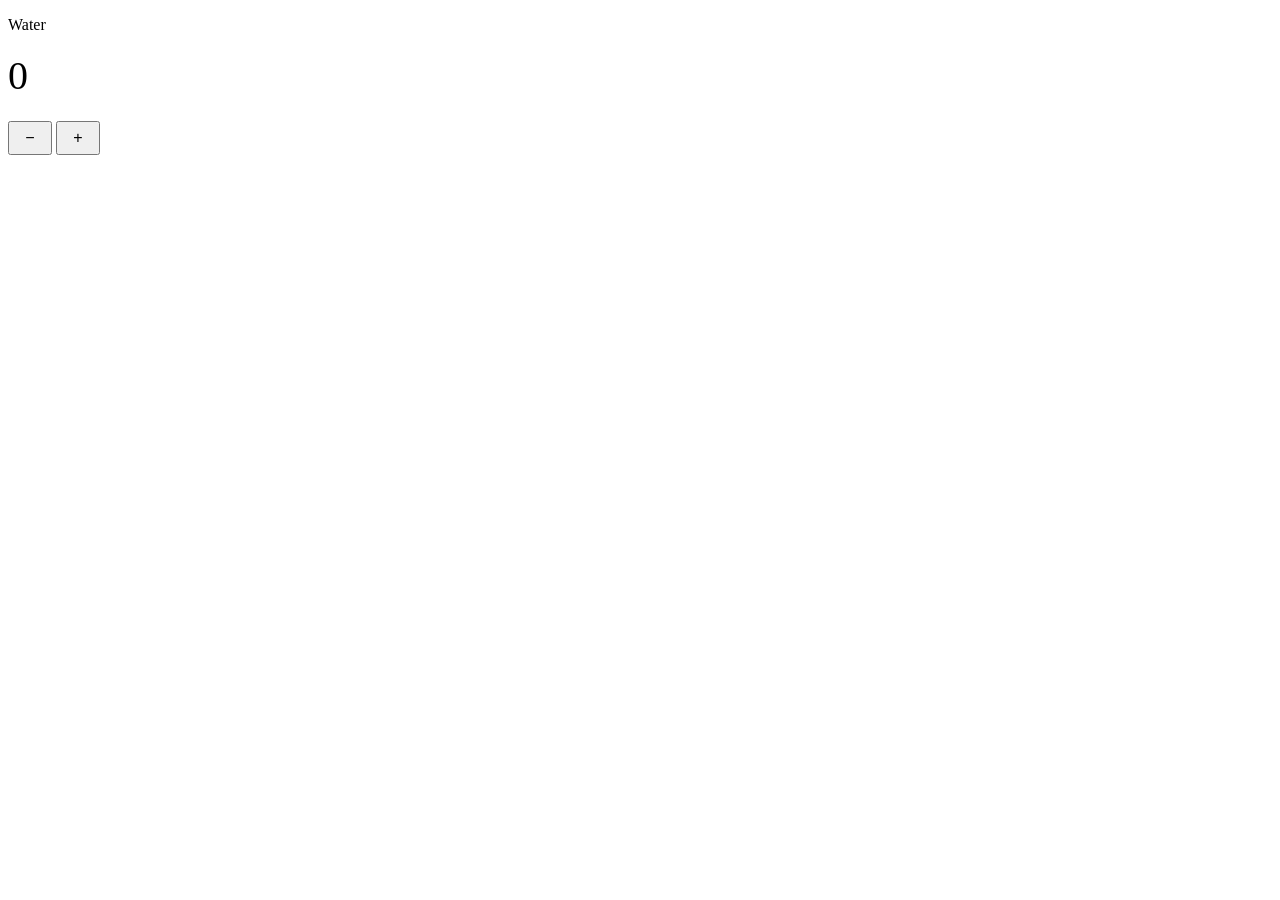
==== counter.html @ 2d7e173f "widgets 2026-11-22" ====
<!doctype html>
<html lang="en">
<head>
<meta charset="utf-8">
<meta name="viewport" content="width=device-width, initial-scale=1">
<title>Daily counter · WellKept Widgets</title>
<script src="wk.js"></script>
<link rel="stylesheet" href="wk.css">
<style>
  .head { display: flex; align-items: center; justify-content: space-between; gap: 8px; }
  .head .eyebrow { text-align: left; }
  .ico { width: 34px; height: 34px; border-radius: 10px; background: var(--bg); border: 1px solid var(--line); display: grid; place-items: center; color: var(--accent); }
  .ico svg { width: 20px; height: 20px; }
  .val { font-size: 40px; margin: 10px 0 2px; }
  .val small { font-size: 15px; color: var(--muted); }
  .pips { display: flex; gap: 5px; justify-content: center; flex-wrap: wrap; margin: 10px 0 12px; }
  .pips i { width: 14px; height: 14px; border-radius: 50%; border: 1.5px solid var(--accent); }
  .pips i.on { background: var(--accent); }
  .done { font-size: 12px; color: var(--accent2); min-height: 16px; margin-top: 8px; }
  .row button { min-width: 44px; font-size: 16px; padding: 6px 14px; }
</style>
</head>
<body>
<div class="card">
  <div class="head"><div class="eyebrow" id="label">Water</div><div class="ico" id="ico"></div></div>
  <div class="val big" id="val">0</div>
  <div class="pips" id="pips"></div>
  <div class="track" id="trackwrap" style="display:none"><i id="bar"></i></div>
  <div class="row" style="margin-top:12px">
    <button id="minus" aria-label="Remove one">−</button>
    <button class="main" id="plus" aria-label="Add one">+</button>
  </div>
  <div class="done" id="done"></div>
  <div id="wk-brand"></div>
</div>
<script>
/* Réglages : &label=Water &goal=8 &step=1 &unit=glasses &icon=water|coffee|book|steps|star|heart|moon|leaf
   &reset=daily|never &id=water (chaque compteur a son id pour garder sa valeur) */
(function () {
  var ICONS = {
    water: '<path d="M12 3s6 7 6 11a6 6 0 0 1-12 0c0-4 6-11 6-11z"/>',
    coffee: '<path d="M4 9h12v5a5 5 0 0 1-5 5H9a5 5 0 0 1-5-5V9z"/><path d="M16 11h2a2 2 0 0 1 0 4h-2"/><path d="M8 3v3M12 3v3"/>',
    book: '<path d="M4 5a2 2 0 0 1 2-2h13v16H6a2 2 0 0 0-2 2V5z"/><path d="M4 19a2 2 0 0 1 2-2h13"/>',
    steps: '<path d="M7 16c-2 0-3-2-3-5s1-6 3-6 3 3 3 6-1 5-3 5zM17 20c-2 0-3-2-3-4s1-5 3-5 3 3 3 5-1 4-3 4z"/>',
    star: '<path d="M12 3l2.7 5.6 6.1.9-4.4 4.3 1 6.1L12 17l-5.4 2.9 1-6.1L3.2 9.5l6.1-.9z"/>',
    heart: '<path d="M12 20s-7-4.4-7-10a4 4 0 0 1 7-2.6A4 4 0 0 1 19 10c0 5.6-7 10-7 10z"/>',
    moon: '<path d="M20 14A8 8 0 0 1 10 4a8 8 0 1 0 10 10z"/>',
    leaf: '<path d="M5 19c0-9 6-14 15-14 0 9-5 15-14 15"/><path d="M5 19l7-7"/>'
  };
  var $ = function (id) { return document.getElementById(id); };
  var label = WK.param("label", "Water"), goal = WK.num("goal", 8, 1, 100000), step = WK.num("step", 1, 0.01, 100000);
  var unit = WK.param("unit", ""), daily = WK.param("reset", "daily") !== "never";
  var icon = ICONS[WK.param("icon", "water")] || ICONS.star;
  $("label").textContent = label;
  $("ico").innerHTML = '<svg viewBox="0 0 24 24" fill="none" stroke="currentColor" stroke-width="1.8" stroke-linecap="round" stroke-linejoin="round">' + icon + "</svg>";
  var st = WK.store("counter-" + (WK.param("id") ? "" : label.toLowerCase().replace(/\W+/g, "-"))), s = st.get({});
  var v = daily && s.day !== WK.today() ? 0 : s.v || 0;
  var pipsMode = goal / step <= 12;
  if (!pipsMode) { $("pips").style.display = "none"; $("trackwrap").style.display = "block"; }
  function fmt(n) { return Math.round(n * 100) / 100; }
  function draw() {
    $("val").innerHTML = fmt(v) + '<small> / ' + fmt(goal) + (unit ? " " + unit : "") + "</small>";
    if (pipsMode) {
      var n = Math.round(goal / step), on = Math.round(v / step), h = "";
      for (var i = 0; i < n; i++) h += '<i class="' + (i < on ? "on" : "") + '"></i>';
      $("pips").innerHTML = h;
    } else $("bar").style.width = Math.min(100, v / goal * 100) + "%";
    $("done").textContent = v >= goal ? "Goal reached today ✓" : "";
    st.set({ day: WK.today(), v: v });
  }
  $("plus").onclick = function () { v = fmt(v + step); draw(); };
  $("minus").onclick = function () { v = Math.max(0, fmt(v - step)); draw(); };
  draw();
})();
</script>
</body>
</html>
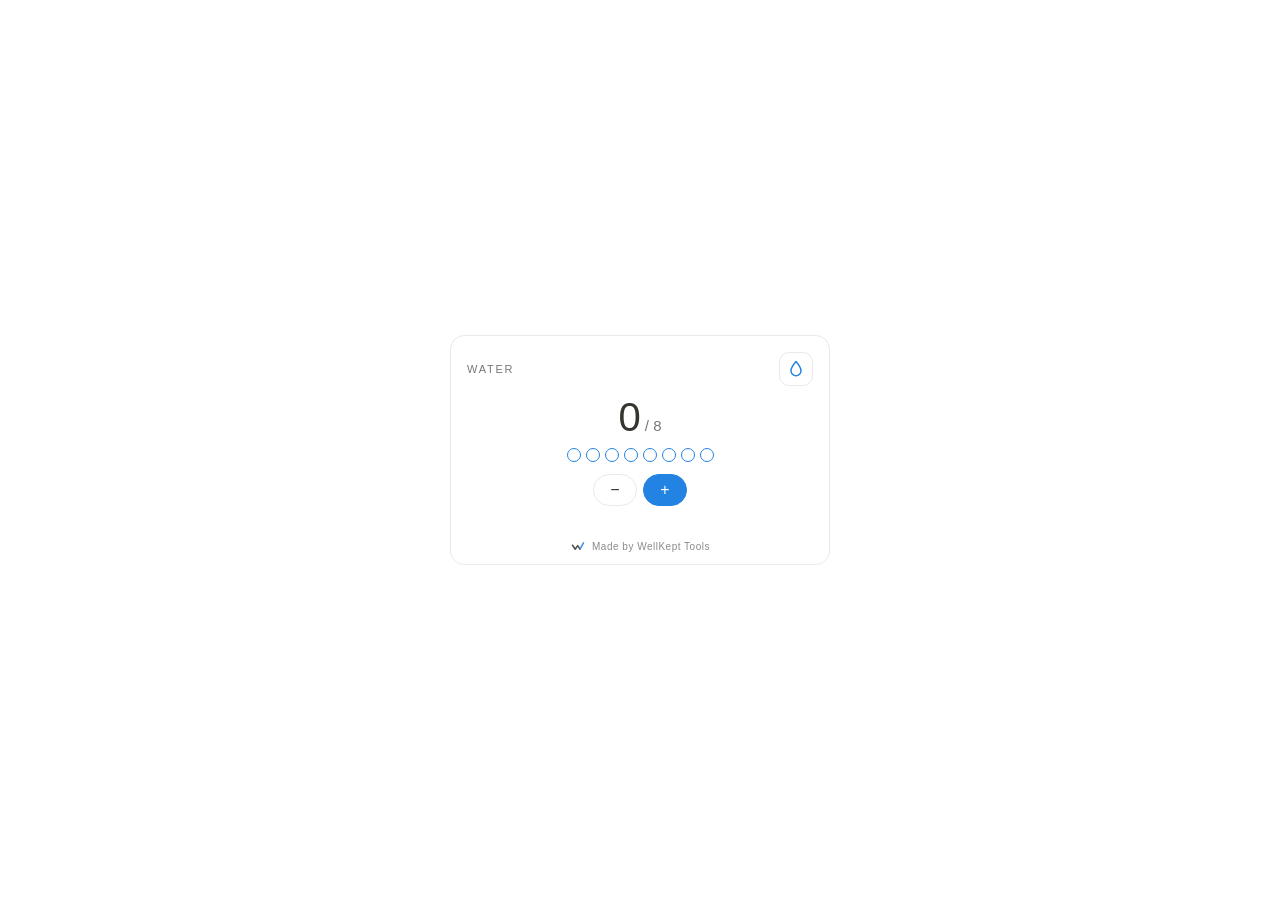
==== commit 35b7c33c: "widgets 2026-11-22" ====
--- a/counter.html
+++ b/counter.html
@@ -1,77 +1,82 @@
-<!doctype html>
-<html lang="en">
-<head>
-<meta charset="utf-8">
-<meta name="viewport" content="width=device-width, initial-scale=1">
-<title>Daily counter · WellKept Widgets</title>
-<script src="wk.js"></script>
-<link rel="stylesheet" href="wk.css">
-<style>
-  .head { display: flex; align-items: center; justify-content: space-between; gap: 8px; }
-  .head .eyebrow { text-align: left; }
-  .ico { width: 34px; height: 34px; border-radius: 10px; background: var(--bg); border: 1px solid var(--line); display: grid; place-items: center; color: var(--accent); }
-  .ico svg { width: 20px; height: 20px; }
-  .val { font-size: 40px; margin: 10px 0 2px; }
-  .val small { font-size: 15px; color: var(--muted); }
-  .pips { display: flex; gap: 5px; justify-content: center; flex-wrap: wrap; margin: 10px 0 12px; }
-  .pips i { width: 14px; height: 14px; border-radius: 50%; border: 1.5px solid var(--accent); }
-  .pips i.on { background: var(--accent); }
-  .done { font-size: 12px; color: var(--accent2); min-height: 16px; margin-top: 8px; }
-  .row button { min-width: 44px; font-size: 16px; padding: 6px 14px; }
-</style>
-</head>
-<body>
-<div class="card">
-  <div class="head"><div class="eyebrow" id="label">Water</div><div class="ico" id="ico"></div></div>
-  <div class="val big" id="val">0</div>
-  <div class="pips" id="pips"></div>
-  <div class="track" id="trackwrap" style="display:none"><i id="bar"></i></div>
-  <div class="row" style="margin-top:12px">
-    <button id="minus" aria-label="Remove one">−</button>
-    <button class="main" id="plus" aria-label="Add one">+</button>
-  </div>
-  <div class="done" id="done"></div>
-  <div id="wk-brand"></div>
-</div>
-<script>
-/* Réglages : &label=Water &goal=8 &step=1 &unit=glasses &icon=water|coffee|book|steps|star|heart|moon|leaf
-   &reset=daily|never &id=water (chaque compteur a son id pour garder sa valeur) */
-(function () {
-  var ICONS = {
-    water: '<path d="M12 3s6 7 6 11a6 6 0 0 1-12 0c0-4 6-11 6-11z"/>',
-    coffee: '<path d="M4 9h12v5a5 5 0 0 1-5 5H9a5 5 0 0 1-5-5V9z"/><path d="M16 11h2a2 2 0 0 1 0 4h-2"/><path d="M8 3v3M12 3v3"/>',
-    book: '<path d="M4 5a2 2 0 0 1 2-2h13v16H6a2 2 0 0 0-2 2V5z"/><path d="M4 19a2 2 0 0 1 2-2h13"/>',
-    steps: '<path d="M7 16c-2 0-3-2-3-5s1-6 3-6 3 3 3 6-1 5-3 5zM17 20c-2 0-3-2-3-4s1-5 3-5 3 3 3 5-1 4-3 4z"/>',
-    star: '<path d="M12 3l2.7 5.6 6.1.9-4.4 4.3 1 6.1L12 17l-5.4 2.9 1-6.1L3.2 9.5l6.1-.9z"/>',
-    heart: '<path d="M12 20s-7-4.4-7-10a4 4 0 0 1 7-2.6A4 4 0 0 1 19 10c0 5.6-7 10-7 10z"/>',
-    moon: '<path d="M20 14A8 8 0 0 1 10 4a8 8 0 1 0 10 10z"/>',
-    leaf: '<path d="M5 19c0-9 6-14 15-14 0 9-5 15-14 15"/><path d="M5 19l7-7"/>'
-  };
-  var $ = function (id) { return document.getElementById(id); };
-  var label = WK.param("label", "Water"), goal = WK.num("goal", 8, 1, 100000), step = WK.num("step", 1, 0.01, 100000);
-  var unit = WK.param("unit", ""), daily = WK.param("reset", "daily") !== "never";
-  var icon = ICONS[WK.param("icon", "water")] || ICONS.star;
-  $("label").textContent = label;
-  $("ico").innerHTML = '<svg viewBox="0 0 24 24" fill="none" stroke="currentColor" stroke-width="1.8" stroke-linecap="round" stroke-linejoin="round">' + icon + "</svg>";
-  var st = WK.store("counter-" + (WK.param("id") ? "" : label.toLowerCase().replace(/\W+/g, "-"))), s = st.get({});
-  var v = daily && s.day !== WK.today() ? 0 : s.v || 0;
-  var pipsMode = goal / step <= 12;
-  if (!pipsMode) { $("pips").style.display = "none"; $("trackwrap").style.display = "block"; }
-  function fmt(n) { return Math.round(n * 100) / 100; }
-  function draw() {
-    $("val").innerHTML = fmt(v) + '<small> / ' + fmt(goal) + (unit ? " " + unit : "") + "</small>";
-    if (pipsMode) {
-      var n = Math.round(goal / step), on = Math.round(v / step), h = "";
-      for (var i = 0; i < n; i++) h += '<i class="' + (i < on ? "on" : "") + '"></i>';
-      $("pips").innerHTML = h;
-    } else $("bar").style.width = Math.min(100, v / goal * 100) + "%";
-    $("done").textContent = v >= goal ? "Goal reached today ✓" : "";
-    st.set({ day: WK.today(), v: v });
-  }
-  $("plus").onclick = function () { v = fmt(v + step); draw(); };
-  $("minus").onclick = function () { v = Math.max(0, fmt(v - step)); draw(); };
-  draw();
-})();
-</script>
-</body>
-</html>
+<!doctype html>
+<html lang="en">
+<head>
+<meta charset="utf-8">
+<meta name="viewport" content="width=device-width, initial-scale=1">
+<title>Daily counter · WellKept Widgets</title>
+<script src="wk.js"></script>
+<link rel="stylesheet" href="wk.css">
+<style>
+  .head { display: flex; align-items: center; justify-content: space-between; gap: 8px; }
+  .head .eyebrow { text-align: left; }
+  .ico { width: 34px; height: 34px; border-radius: 10px; background: var(--bg); border: 1px solid var(--line); display: grid; place-items: center; color: var(--accent); }
+  .ico svg { width: 20px; height: 20px; }
+  .val { font-size: 40px; margin: 10px 0 2px; }
+  .val small { font-size: 15px; color: var(--muted); }
+  .pips { display: flex; gap: 5px; justify-content: center; flex-wrap: wrap; margin: 10px 0 12px; }
+  .pips i { width: 14px; height: 14px; border-radius: 50%; border: 1.5px solid var(--accent); }
+  .pips i.on { background: var(--accent); }
+  .done { font-size: 12px; color: var(--accent2); min-height: 16px; margin-top: 8px; }
+  .row button { min-width: 44px; font-size: 16px; padding: 6px 14px; }
+</style>
+</head>
+<body>
+<div class="card">
+  <div class="head"><div class="eyebrow" id="label">Water</div><div class="ico" id="ico"></div></div>
+  <div class="val big" id="val">0</div>
+  <div class="pips" id="pips"></div>
+  <div class="track" id="trackwrap" style="display:none"><i id="bar"></i></div>
+  <div class="row" style="margin-top:12px">
+    <button id="minus" aria-label="Remove one">−</button>
+    <button class="main" id="plus" aria-label="Add one">+</button>
+  </div>
+  <div class="done" id="done"></div>
+  <div id="wk-brand"></div>
+</div>
+<script>
+/* Réglages : &label=Water &goal=8 &step=1 &unit=glasses &icon=water|coffee|book|steps|star|heart|moon|leaf
+   &reset=daily|weekly|never (weekly : remise à zéro le lundi) &id=water (chaque compteur a son id pour garder sa valeur) */
+(function () {
+  var ICONS = {
+    water: '<path d="M12 3s6 7 6 11a6 6 0 0 1-12 0c0-4 6-11 6-11z"/>',
+    coffee: '<path d="M4 9h12v5a5 5 0 0 1-5 5H9a5 5 0 0 1-5-5V9z"/><path d="M16 11h2a2 2 0 0 1 0 4h-2"/><path d="M8 3v3M12 3v3"/>',
+    book: '<path d="M4 5a2 2 0 0 1 2-2h13v16H6a2 2 0 0 0-2 2V5z"/><path d="M4 19a2 2 0 0 1 2-2h13"/>',
+    steps: '<path d="M7 16c-2 0-3-2-3-5s1-6 3-6 3 3 3 6-1 5-3 5zM17 20c-2 0-3-2-3-4s1-5 3-5 3 3 3 5-1 4-3 4z"/>',
+    star: '<path d="M12 3l2.7 5.6 6.1.9-4.4 4.3 1 6.1L12 17l-5.4 2.9 1-6.1L3.2 9.5l6.1-.9z"/>',
+    heart: '<path d="M12 20s-7-4.4-7-10a4 4 0 0 1 7-2.6A4 4 0 0 1 19 10c0 5.6-7 10-7 10z"/>',
+    moon: '<path d="M20 14A8 8 0 0 1 10 4a8 8 0 1 0 10 10z"/>',
+    leaf: '<path d="M5 19c0-9 6-14 15-14 0 9-5 15-14 15"/><path d="M5 19l7-7"/>'
+  };
+  var $ = function (id) { return document.getElementById(id); };
+  var label = WK.param("label", "Water"), goal = WK.num("goal", 8, 1, 100000), step = WK.num("step", 1, 0.01, 100000);
+  var unit = WK.param("unit", ""), reset = WK.param("reset", "daily");
+  function period() {
+    if (reset !== "weekly") return WK.today();
+    var d = new Date(); d.setDate(d.getDate() - (d.getDay() + 6) % 7);
+    return "w" + d.getFullYear() + "-" + (d.getMonth() + 1) + "-" + d.getDate();
+  }
+  var icon = ICONS[WK.param("icon", "water")] || ICONS.star;
+  $("label").textContent = label;
+  $("ico").innerHTML = '<svg viewBox="0 0 24 24" fill="none" stroke="currentColor" stroke-width="1.8" stroke-linecap="round" stroke-linejoin="round">' + icon + "</svg>";
+  var st = WK.store("counter-" + (WK.param("id") ? "" : label.toLowerCase().replace(/\W+/g, "-"))), s = st.get({});
+  var v = reset !== "never" && s.day !== period() ? 0 : s.v || 0;
+  var pipsMode = goal / step <= 12;
+  if (!pipsMode) { $("pips").style.display = "none"; $("trackwrap").style.display = "block"; }
+  function fmt(n) { return Math.round(n * 100) / 100; }
+  function draw() {
+    $("val").innerHTML = fmt(v) + '<small> / ' + fmt(goal) + (unit ? " " + unit : "") + "</small>";
+    if (pipsMode) {
+      var n = Math.round(goal / step), on = Math.round(v / step), h = "";
+      for (var i = 0; i < n; i++) h += '<i class="' + (i < on ? "on" : "") + '"></i>';
+      $("pips").innerHTML = h;
+    } else $("bar").style.width = Math.min(100, v / goal * 100) + "%";
+    $("done").textContent = v >= goal ? (reset === "weekly" ? "Goal reached this week ✓" : reset === "never" ? "Goal reached ✓" : "Goal reached today ✓") : "";
+    st.set({ day: period(), v: v });
+  }
+  $("plus").onclick = function () { v = fmt(v + step); draw(); };
+  $("minus").onclick = function () { v = Math.max(0, fmt(v - step)); draw(); };
+  draw();
+})();
+</script>
+</body>
+</html>
--- a/wk.css
+++ b/wk.css
@@ -0,0 +1,33 @@
+/* WellKept Widgets : base commune. Les couleurs viennent de wk.js (variables CSS). */
+* { box-sizing: border-box; margin: 0; padding: 0; }
+html, body { height: 100%; background: var(--bg, #fff); }
+body {
+  font-family: var(--font); color: var(--ink);
+  display: flex; align-items: center; justify-content: center;
+  padding: 10px; -webkit-font-smoothing: antialiased;
+}
+.card {
+  width: 100%; max-width: 380px; background: var(--card);
+  border: 1px solid var(--line); border-radius: var(--radius);
+  padding: 16px 16px 12px; text-align: center;
+}
+.eyebrow { font-size: 11px; letter-spacing: .16em; text-transform: uppercase; color: var(--muted); }
+.big, .grid b { font-variant-numeric: lining-nums tabular-nums; line-height: 1.05; }
+.rule { display: flex; align-items: center; gap: 8px; margin: 12px 0 10px; color: var(--muted); font-size: 11px; letter-spacing: .1em; text-transform: uppercase; }
+.rule::before, .rule::after { content: ""; flex: 1; height: 1px; background: var(--line); }
+button {
+  font: inherit; cursor: pointer; border-radius: 999px; border: 1px solid var(--line);
+  background: transparent; color: var(--ink); padding: 6px 12px; font-size: 12px;
+  transition: background .15s, border-color .15s, transform .1s;
+}
+button:hover { border-color: var(--accent); }
+button:active { transform: scale(.96); }
+button.main { background: var(--accent); border-color: var(--accent); color: var(--card); }
+button.on { border-color: var(--accent); color: var(--accent); }
+.row { display: flex; gap: 6px; justify-content: center; flex-wrap: wrap; }
+.wk-brand { margin-top: 10px; display: flex; align-items: center; justify-content: center; gap: 6px; font-size: 10px; letter-spacing: .05em; color: var(--muted); opacity: .85; }
+.wk-brand svg { width: 16px; height: 12px; color: var(--ink); }
+.track { height: 8px; border-radius: 99px; background: var(--line); overflow: hidden; }
+.track i { display: block; height: 100%; width: 0; background: var(--accent); border-radius: 99px; transition: width .4s; }
+@media (max-width: 300px) { .grid b { font-size: 20px !important; } }
+@media (max-width: 260px) { body { padding: 4px; } .card { padding: 10px 10px 8px; } }
